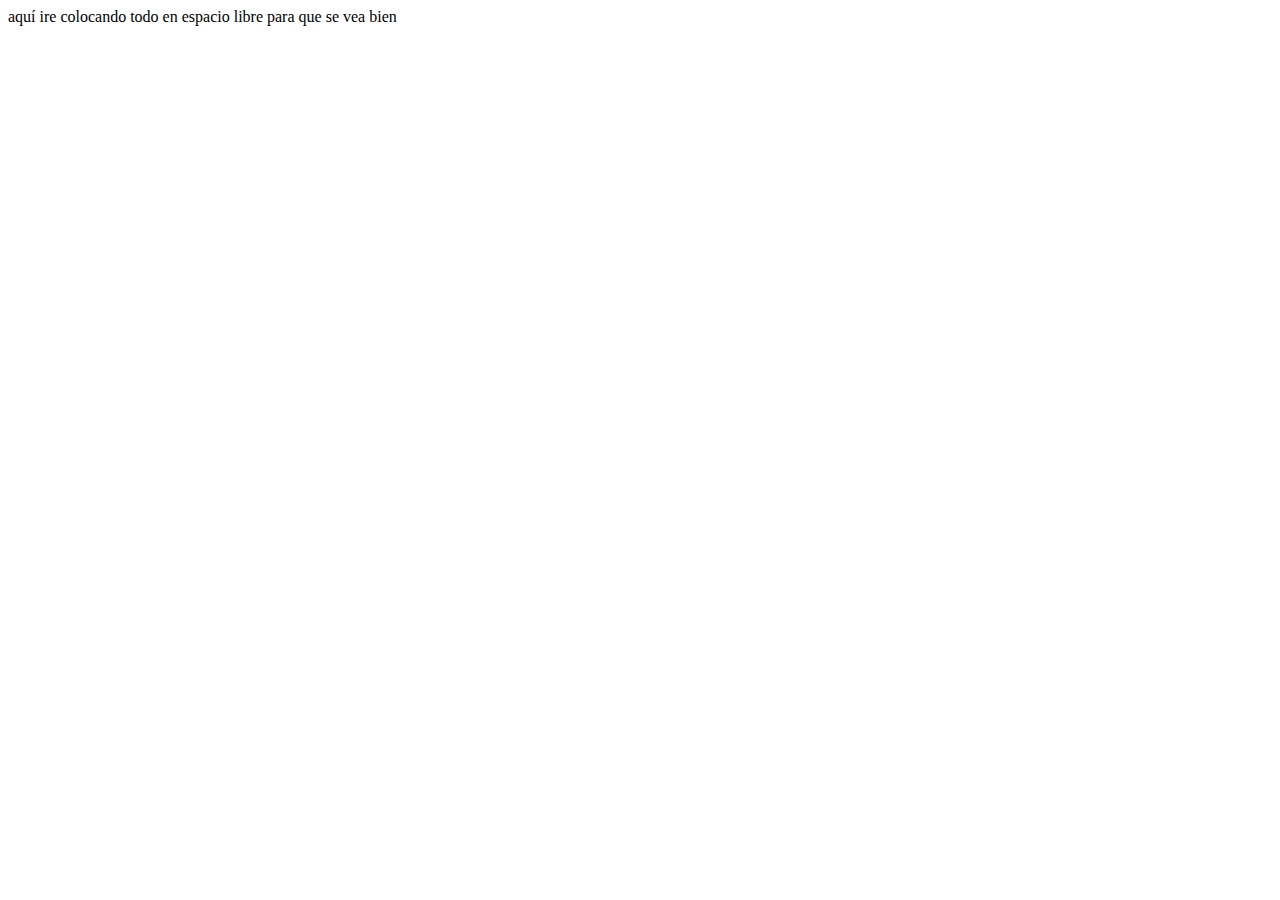
==== index.html @ 123a39c2 "init repository" ====
<!DOCTYPE html>
<html lang="es">
<head>
    <meta charset="UTF-8">
    <meta name="viewport" content="width=device-width, initial-scale=1.0">
    <title>Gano Excel | Ribhelly</title>
    <link rel="stylesheet" href="assets/css/index.css">
</head>
<body>
    aquí ire colocando todo en espacio libre para que se vea bien

    <script src="./js//index.js"></script>
</body>
</html>
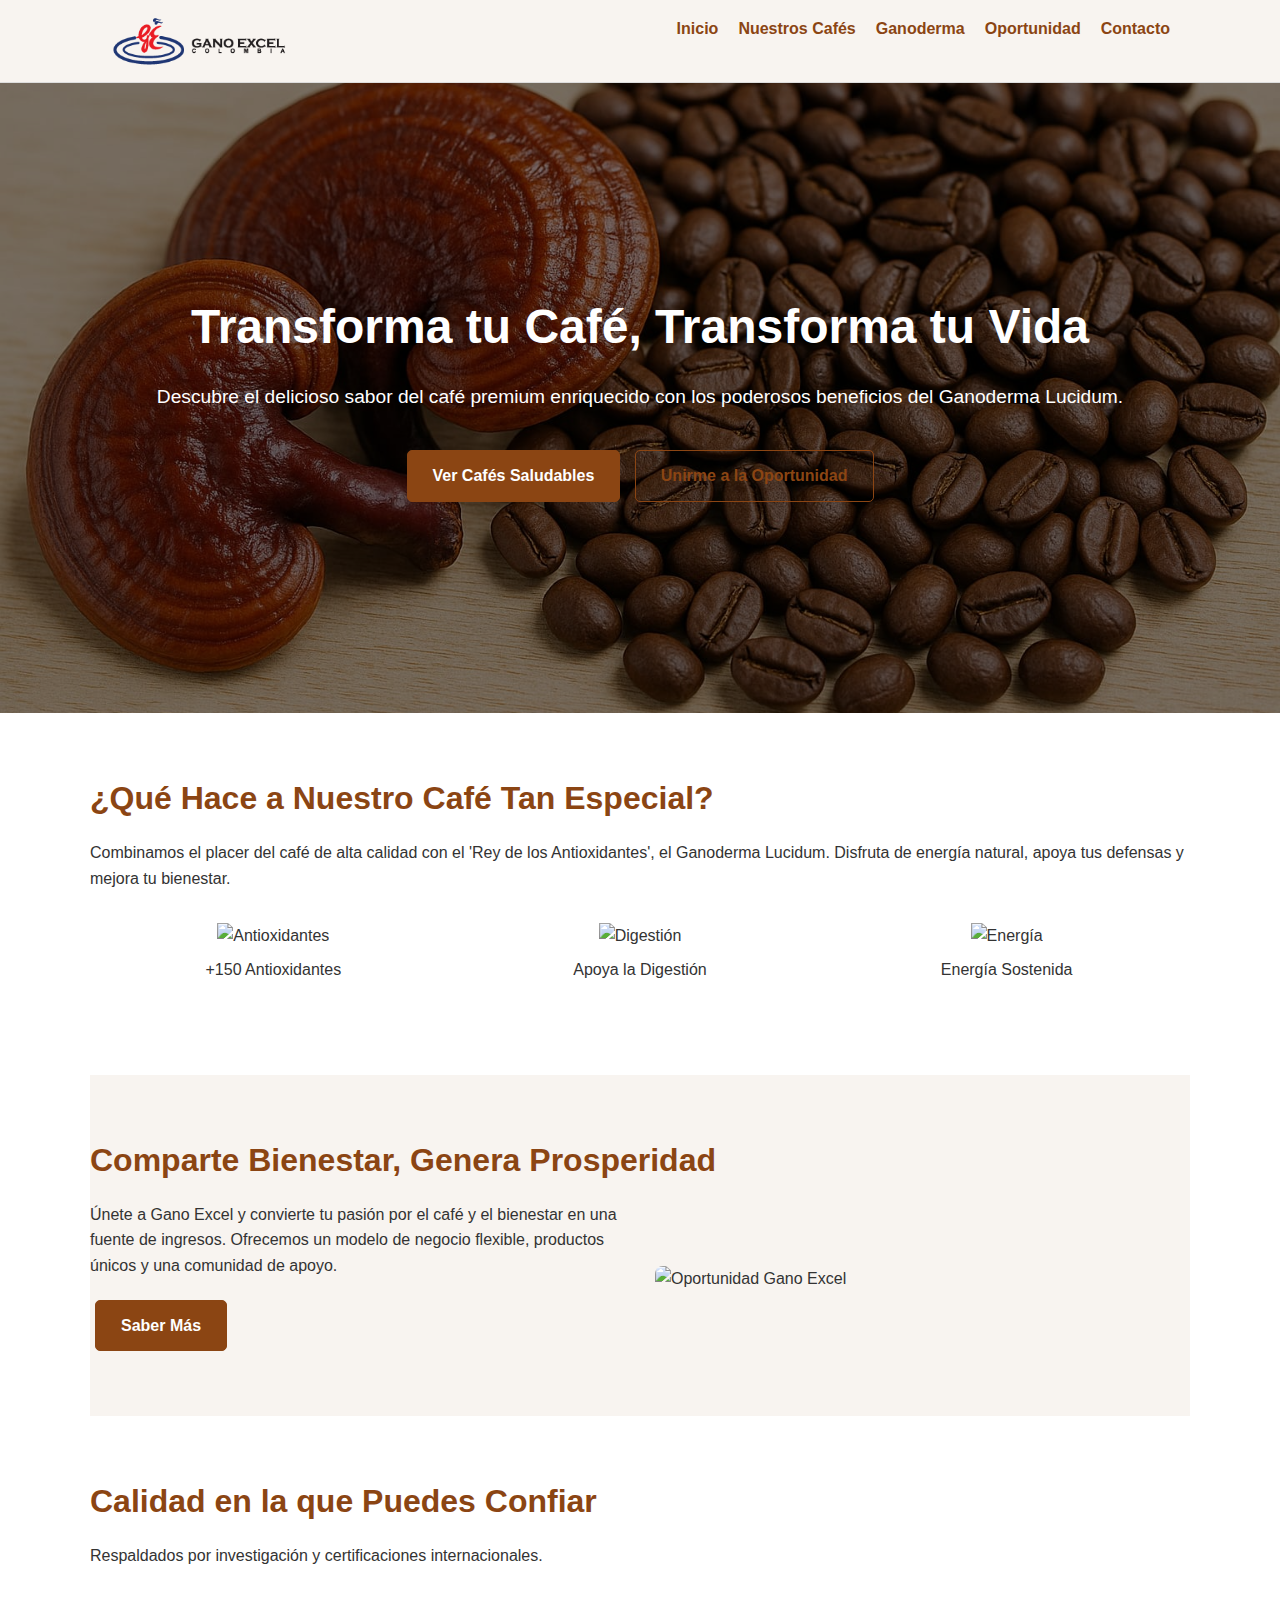
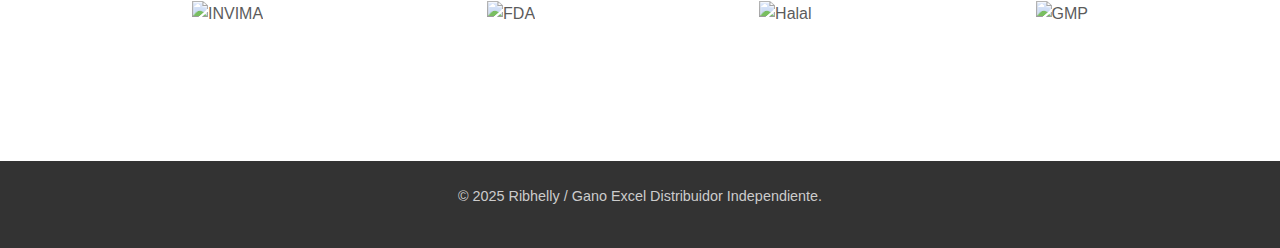
==== commit 86ab2fc1: "se agrega página principal, faltan adicionar imagenes y logos" ====
--- a/index.html
+++ b/index.html
@@ -3,12 +3,79 @@
 <head>
     <meta charset="UTF-8">
     <meta name="viewport" content="width=device-width, initial-scale=1.0">
-    <title>Gano Excel | Ribhelly</title>
-    <link rel="stylesheet" href="assets/css/index.css">
+    <title>Gano Excel Café y Oportunidad</title>
+    <link rel="stylesheet" href="/assets/css/index.css">
 </head>
 <body>
-    aquí ire colocando todo en espacio libre para que se vea bien
+    <header>
+        <div class="container">
+            <img src="/assets/img/logo_ganoexcel.png" alt="Gano Excel Logo" class="logo">
+            <nav>
+                <button class="menu-toggle" aria-label="Toggle menu">☰</button>
+                <ul class="nav-menu">
+                    <li><a href="index.html">Inicio</a></li>
+                    <li><a href="productos.html">Nuestros Cafés</a></li>
+                    <li><a href="ganoderma.html">Ganoderma</a></li>
+                    <li><a href="oportunidad.html">Oportunidad</a></li>
+                    <li><a href="contacto.html">Contacto</a></li>
+                </ul>
+            </nav>
+        </div>
+    </header>
 
-    <script src="./js//index.js"></script>
+    <main>
+        <section id="hero">
+            <div class="container hero-content">
+                <h1>Transforma tu Café, Transforma tu Vida</h1>
+                <p>Descubre el delicioso sabor del café premium enriquecido con los poderosos beneficios del Ganoderma Lucidum.</p>
+                <div class="hero-buttons">
+                    <a href="productos.html" class="btn btn-primary">Ver Cafés Saludables</a>
+                    <a href="oportunidad.html" class="btn btn-secondary">Unirme a la Oportunidad</a>
+                </div>
+            </div>
+        </section>
+
+        <section id="porque-gano" class="container section-padding">
+            <h2>¿Qué Hace a Nuestro Café Tan Especial?</h2>
+            <p>Combinamos el placer del café de alta calidad con el 'Rey de los Antioxidantes', el Ganoderma Lucidum. Disfruta de energía natural, apoya tus defensas y mejora tu bienestar.</p>
+            <div class="features">
+                <div><img src="images/icon-antioxidant.png" alt="Antioxidantes"> <p>+150 Antioxidantes</p></div>
+                <div><img src="images/icon-digestive.png" alt="Digestión"> <p>Apoya la Digestión</p></div>
+                <div><img src="images/icon-energy.png" alt="Energía"> <p>Energía Sostenida</p></div>
+            </div>
+        </section>
+
+        <section id="oportunidad-intro" class="container section-padding bg-light">
+             <h2>Comparte Bienestar, Genera Prosperidad</h2>
+             <div class="split-content">
+                 <div>
+                    <p>Únete a Gano Excel y convierte tu pasión por el café y el bienestar en una fuente de ingresos. Ofrecemos un modelo de negocio flexible, productos únicos y una comunidad de apoyo.</p>
+                    <a href="oportunidad.html" class="btn btn-primary">Saber Más</a>
+                 </div>
+                 <div>
+                     <img src="images/oportunidad-imagen.jpg" alt="Oportunidad Gano Excel">
+                 </div>
+             </div>
+        </section>
+
+         <section id="confianza" class="container section-padding">
+            <h2>Calidad en la que Puedes Confiar</h2>
+             <p>Respaldados por investigación y certificaciones internacionales.</p>
+            <div class="logos-confianza">
+                <img src="images/logo-invima.png" alt="INVIMA">
+                <img src="images/logo-fda.png" alt="FDA">
+                <img src="images/logo-halal.png" alt="Halal">
+                <img src="images/logo-gmp.png" alt="GMP">
+            </div>
+        </section>
+    </main>
+
+    <footer>
+        <div class="container">
+            <p>© 2025 Ribhelly / Gano Excel Distribuidor Independiente.</p>
+        </div>
+    </footer>
+
+    <script src="/js/index.js"></script>
 </body>
 </html>--- a/assets/css/index.css
+++ b/assets/css/index.css
@@ -0,0 +1,458 @@
+/* --- Resets y Variables --- */
+:root {
+    --primary-color: #8B4513; /* Marrón Café */
+    --secondary-color: #DAA520; /* Dorado */
+    --accent-color: #D2691E; /* Marrón Rojizo */
+    --light-bg: #F8F4F0; /* Crema claro */
+    --dark-text: #333;
+    --light-text: #FFF;
+    --font-primary: 'Lato', sans-serif; /* Ejemplo - Necesitas importarla o usar fuentes del sistema */
+    --font-secondary: 'Montserrat', sans-serif; /* Ejemplo */
+}
+
+* {
+    margin: 0;
+    padding: 0;
+    box-sizing: border-box;
+}
+
+body {
+    font-family: var(--font-primary);
+    color: var(--dark-text);
+    line-height: 1.6;
+    background-color: #fff;
+}
+
+.container {
+    max-width: 1100px;
+    margin: 0 auto;
+    padding: 0 20px;
+}
+
+/* --- Header y Navegación --- */
+header {
+    background-color: var(--light-bg);
+    padding: 1rem 0;
+    border-bottom: 1px solid #ddd;
+    position: sticky;
+    top: 0;
+    z-index: 1000;
+}
+
+header .container {
+    display: flex;
+    justify-content: space-between;
+    align-items: center;
+}
+
+.logo {
+    height: 50px; /* Ajusta según tu logo */
+}
+
+.nav-menu {
+    list-style: none;
+    display: flex;
+}
+
+.nav-menu li {
+    margin-left: 20px;
+}
+
+.nav-menu a {
+    text-decoration: none;
+    color: var(--primary-color);
+    font-weight: bold;
+    transition: color 0.3s ease;
+}
+
+.nav-menu a:hover, .nav-menu a.active {
+    color: var(--secondary-color);
+}
+
+.menu-toggle {
+    display: none; /* Oculto en desktop */
+    background: none;
+    border: none;
+    font-size: 2rem;
+    cursor: pointer;
+    color: var(--primary-color);
+}
+
+/* --- Estilos Generales --- */
+h1, h2, h3 {
+    font-family: var(--font-secondary);
+    margin-bottom: 1rem;
+    color: var(--primary-color);
+}
+
+h1 { font-size: 2.5rem; }
+h2 { font-size: 2rem; }
+h3 { font-size: 1.5rem; }
+
+p {
+    margin-bottom: 1rem;
+}
+
+ul, ol {
+    margin-left: 20px;
+    margin-bottom: 1rem;
+}
+
+li {
+    margin-bottom: 0.5rem;
+}
+
+.section-padding {
+    padding: 60px 0;
+}
+
+.bg-light {
+    background-color: var(--light-bg);
+}
+
+.featured-image {
+    max-width: 100%;
+    height: auto;
+    margin-bottom: 2rem;
+    border-radius: 8px;
+    box-shadow: 0 4px 8px rgba(0,0,0,0.1);
+}
+
+/* --- Botones --- */
+.btn {
+    display: inline-block;
+    padding: 12px 25px;
+    text-decoration: none;
+    border-radius: 5px;
+    font-weight: bold;
+    margin: 5px;
+    cursor: pointer;
+    transition: background-color 0.3s ease, color 0.3s ease;
+    text-align: center;
+}
+
+.btn-primary {
+    background-color: var(--primary-color);
+    color: var(--light-text);
+    border: 1px solid var(--primary-color);
+}
+
+.btn-primary:hover {
+    background-color: var(--accent-color);
+    border-color: var(--accent-color);
+}
+
+.btn-secondary {
+    background-color: transparent;
+    color: var(--primary-color);
+    border: 1px solid var(--primary-color);
+}
+
+.btn-secondary:hover {
+    background-color: var(--primary-color);
+    color: var(--light-text);
+}
+
+/* --- Hero Section --- */
+#hero {
+    background: url('images/hero-background.jpg') no-repeat center center/cover; /* Reemplaza imagen */
+    color: var(--light-text);
+    min-height: 70vh;
+    display: flex;
+    align-items: center;
+    text-align: center;
+    position: relative; /* Para el overlay */
+}
+/* Overlay opcional para mejorar legibilidad del texto */
+#hero::before {
+    content: '';
+    position: absolute;
+    top: 0;
+    left: 0;
+    width: 100%;
+    height: 100%;
+    background-color: rgba(0, 0, 0, 0.5); /* Ajusta opacidad */
+    z-index: 1;
+}
+.hero-content {
+     position: relative; /* Para estar sobre el overlay */
+     z-index: 2;
+}
+
+
+#hero h1 {
+    font-size: 3rem;
+    margin-bottom: 1rem;
+    color: var(--light-text);
+}
+
+#hero p {
+    font-size: 1.2rem;
+    margin-bottom: 2rem;
+}
+
+.hero-buttons {
+    margin-top: 1rem;
+}
+
+/* --- Sección Porque Gano --- */
+#porque-gano .features {
+    display: flex;
+    justify-content: space-around;
+    text-align: center;
+    margin-top: 2rem;
+    flex-wrap: wrap;
+}
+#porque-gano .features div {
+    flex-basis: 30%;
+    margin-bottom: 1rem;
+}
+#porque-gano .features img {
+    height: 50px; /* Ajusta tamaño */
+    margin-bottom: 0.5rem;
+}
+
+/* --- Sección Oportunidad Intro --- */
+.split-content {
+    display: flex;
+    align-items: center;
+    gap: 30px;
+    flex-wrap: wrap;
+}
+.split-content > div {
+    flex: 1;
+    min-width: 280px;
+}
+.split-content img {
+    max-width: 100%;
+    border-radius: 8px;
+}
+
+/* --- Sección Confianza --- */
+.logos-confianza {
+    display: flex;
+    justify-content: space-around;
+    align-items: center;
+    flex-wrap: wrap;
+    margin-top: 2rem;
+    gap: 20px;
+}
+.logos-confianza img {
+    height: 60px; /* Ajusta tamaño */
+    opacity: 0.8;
+}
+
+/* --- Grid de Productos --- */
+.product-grid {
+    display: grid;
+    grid-template-columns: repeat(auto-fit, minmax(250px, 1fr));
+    gap: 30px;
+    margin-top: 2rem;
+}
+
+.product-card {
+    border: 1px solid #eee;
+    border-radius: 8px;
+    padding: 20px;
+    text-align: center;
+    background-color: #fff;
+    box-shadow: 0 2px 5px rgba(0,0,0,0.05);
+    transition: transform 0.3s ease, box-shadow 0.3s ease;
+}
+
+.product-card:hover {
+    transform: translateY(-5px);
+    box-shadow: 0 8px 15px rgba(0,0,0,0.1);
+}
+
+.product-card img {
+    max-width: 80%;
+    height: 150px; /* Ajusta según necesidad */
+    object-fit: contain;
+    margin-bottom: 1rem;
+}
+
+.product-card h3 {
+    margin-bottom: 0.5rem;
+    font-size: 1.2rem;
+}
+.product-card p {
+    font-size: 0.9rem;
+    margin-bottom: 1rem;
+}
+.product-card strong {
+     color: var(--accent-color);
+     font-size: 1.1rem;
+     display: block;
+     margin-bottom: 1rem;
+}
+
+
+/* --- Página Ganoderma & Oportunidad --- */
+/* (Usan estilos generales, puedes añadir específicos si necesitas) */
+#ganoderma li, #oportunidad li {
+    display: flex;
+    align-items: center;
+    gap: 10px;
+}
+#ganoderma li img, #oportunidad li img {
+    height: 25px;
+}
+
+/* --- Página Contacto --- */
+.contact-container {
+    display: flex;
+    gap: 40px;
+    flex-wrap: wrap;
+}
+.contact-form, .contact-info {
+    flex: 1;
+    min-width: 300px;
+}
+.contact-form label {
+    display: block;
+    margin-bottom: 5px;
+    font-weight: bold;
+}
+.contact-form input,
+.contact-form select,
+.contact-form textarea {
+    width: 100%;
+    padding: 10px;
+    margin-bottom: 15px;
+    border: 1px solid #ccc;
+    border-radius: 4px;
+}
+.contact-form button {
+    width: 100%;
+}
+.contact-info h3 {
+    margin-top: 1.5rem;
+}
+.social-links a {
+    margin-right: 10px;
+}
+.social-links img {
+    height: 30px;
+    opacity: 0.7;
+    transition: opacity 0.3s ease;
+}
+.social-links img:hover {
+    opacity: 1;
+}
+
+/* --- Footer --- */
+footer {
+    background-color: var(--dark-text);
+    color: #ccc;
+    text-align: center;
+    padding: 1.5rem 0;
+    margin-top: 40px;
+    font-size: 0.9rem;
+}
+
+/* --- Responsividad Básica --- */
+@media (max-width: 768px) {
+    h1 { font-size: 2rem; }
+    h2 { font-size: 1.7rem; }
+    #hero h1 { font-size: 2.2rem; }
+
+    header .container {
+        position: relative;
+    }
+
+    .menu-toggle {
+        display: block; /* Mostrar en móvil */
+        position: absolute;
+        right: 20px;
+        top: 50%;
+        transform: translateY(-50%);
+    }
+
+    .nav-menu {
+        display: none; /* Ocultar menú normal */
+        flex-direction: column;
+        width: 100%;
+        background-color: var(--light-bg);
+        position: absolute;
+        top: 100%; /* Debajo del header */
+        left: 0;
+        padding: 1rem 0;
+        box-shadow: 0 4px 8px rgba(0,0,0,0.1);
+    }
+
+     .nav-menu.active { /* Clase que añade JS */
+        display: flex;
+    }
+
+    .nav-menu li {
+        margin: 10px 20px;
+        text-align: center;
+    }
+
+     .split-content {
+        flex-direction: column;
+    }
+     .split-content img {
+        margin-top: 1rem;
+    }
+     .contact-container {
+         flex-direction: column;
+     }
+
+}
+
+#hero {
+    
+    color: var(--light-text);
+    min-height: 70vh;
+    display: flex;
+    align-items: center;
+    text-align: center;
+    position: relative; 
+
+    background-image: url('/assets//img//hero_bg.jpg');
+    background-repeat: no-repeat;
+    background-position: center center; 
+    background-size: cover; 
+}
+
+#hero::before {
+    content: '';
+    position: absolute;
+    top: 0;
+    left: 0;
+    width: 100%;
+    height: 100%;
+    background-color: rgba(0, 0, 0, 0.5); 
+    z-index: 1; 
+}
+
+.hero-content {
+     position: relative; 
+     z-index: 2;
+     padding: 20px; 
+}
+
+#hero h1 {
+    font-size: 3rem;
+    margin-bottom: 1rem;
+    color: var(--light-text); 
+}
+
+#hero p {
+    font-size: 1.2rem;
+    margin-bottom: 2rem;
+    color: var(--light-text); 
+}
+
+.hero-buttons {
+    margin-top: 1rem;
+}
+
+
+@media (max-width: 768px) {
+    #hero h1 {
+        font-size: 2.2rem;
+    }
+}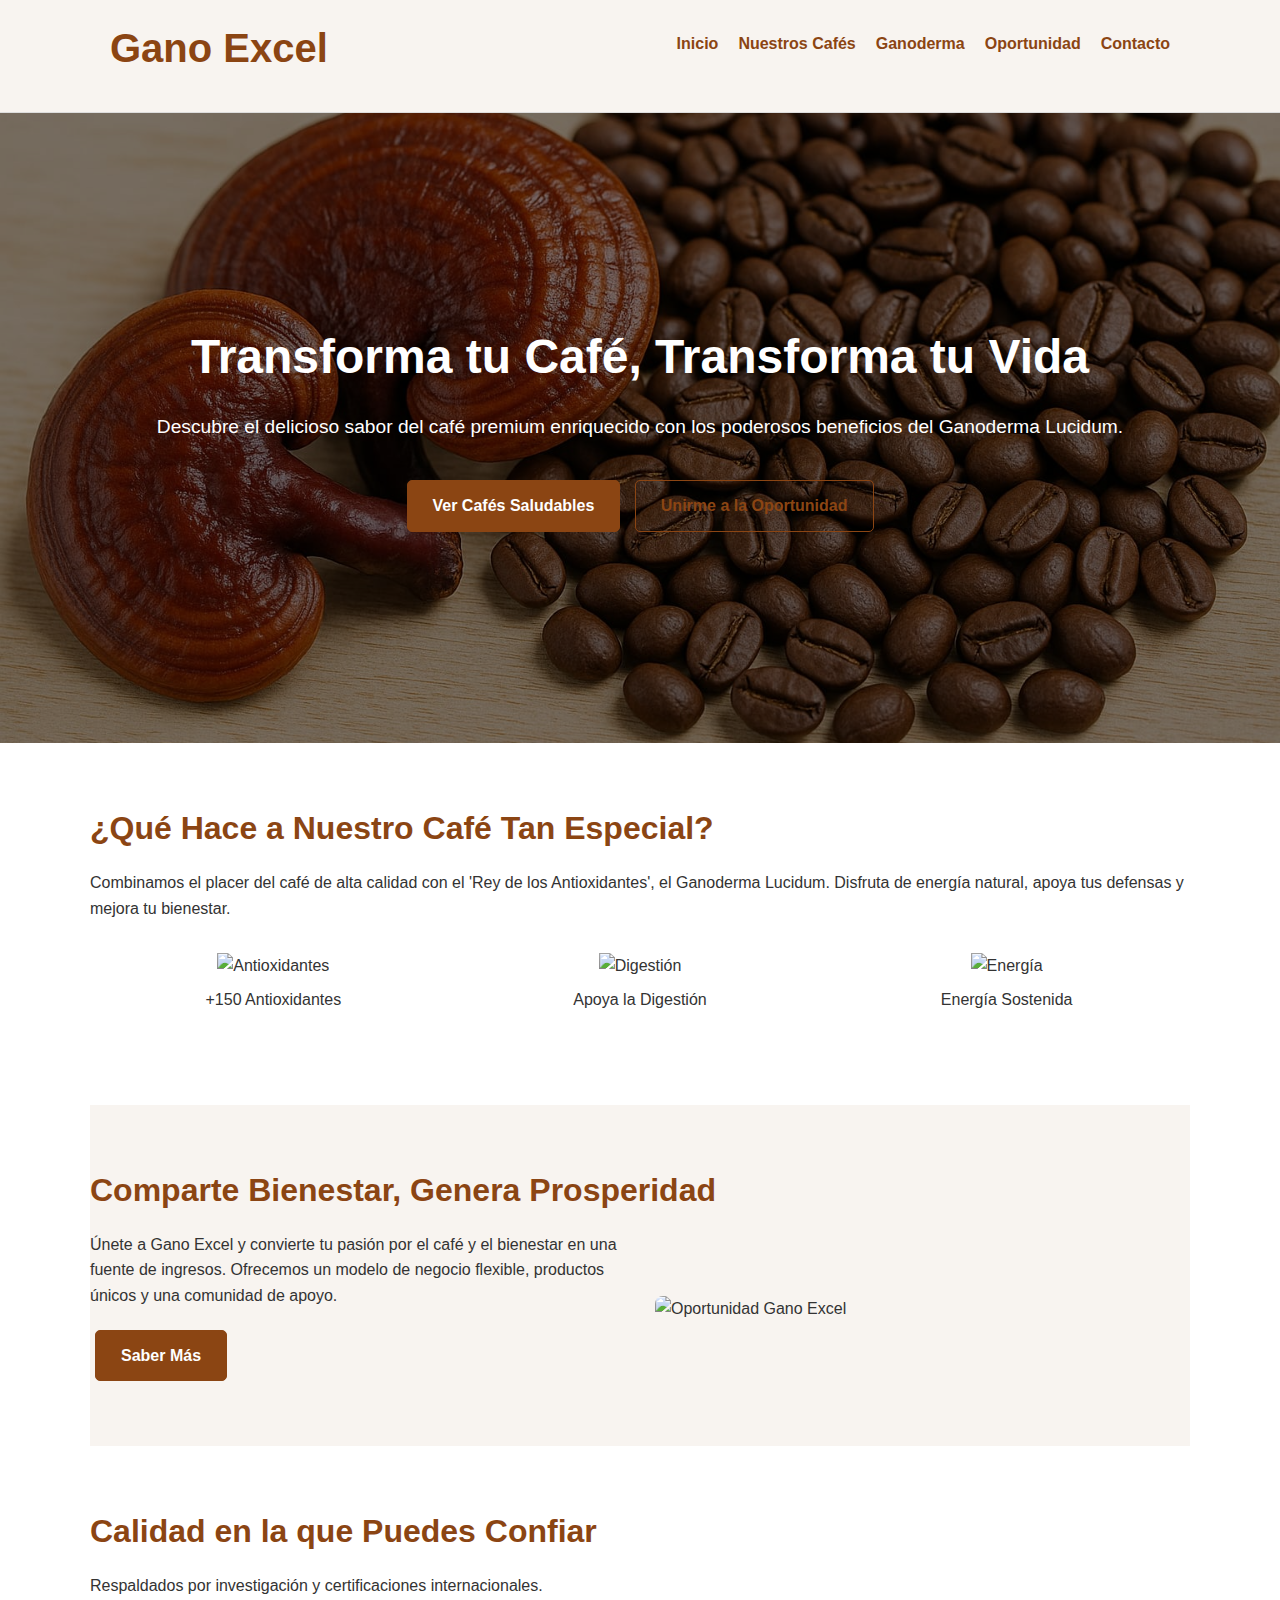
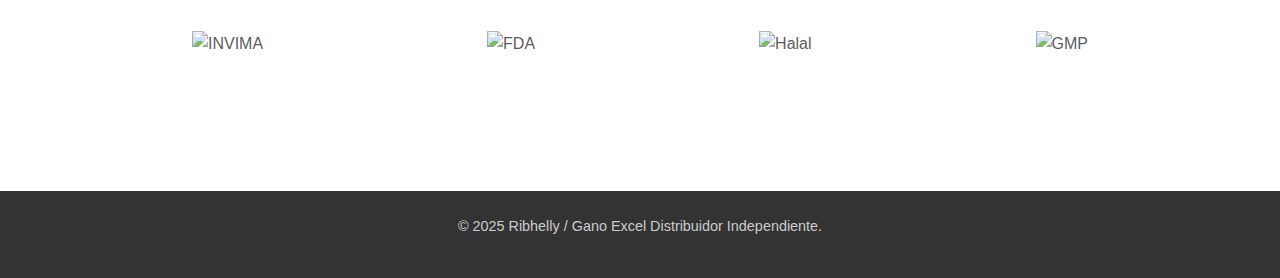
==== commit 8f02df63: "change name of logo" ====
--- a/index.html
+++ b/index.html
@@ -9,7 +9,8 @@
 <body>
     <header>
         <div class="container">
-            <img src="/assets/img/logo_ganoexcel.png" alt="Gano Excel Logo" class="logo">
+            <!--<img src="/assets/img/logo_ganoexcel.png" alt="Gano Excel Logo" class="logo">-->
+            <h1>Gano Excel</h1>
             <nav>
                 <button class="menu-toggle" aria-label="Toggle menu">☰</button>
                 <ul class="nav-menu">
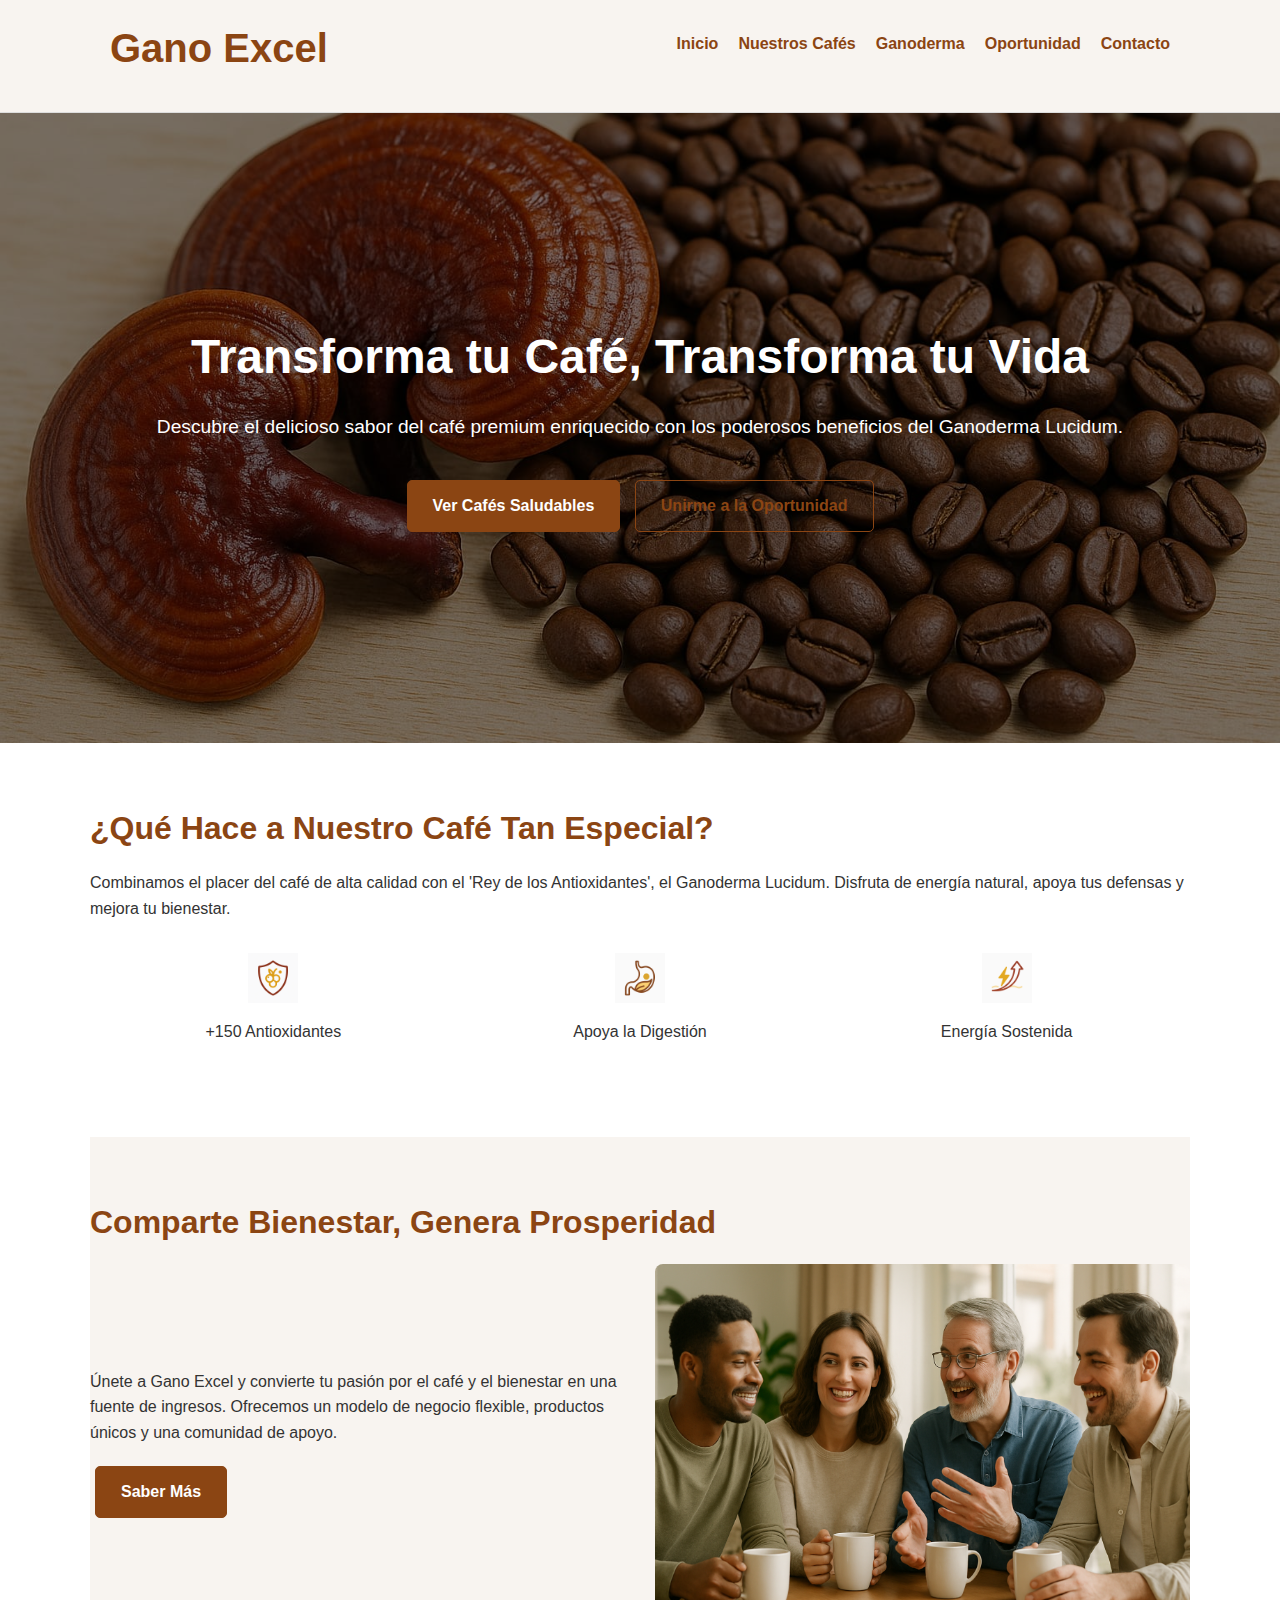
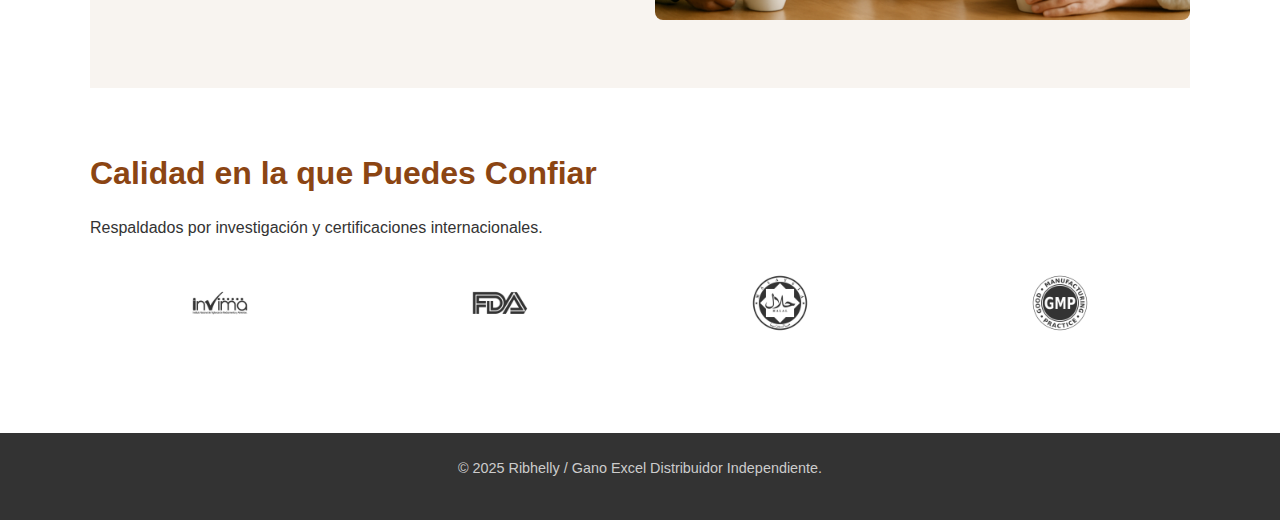
==== commit e7131991: "ajustes finales" ====
--- a/index.html
+++ b/index.html
@@ -14,11 +14,11 @@
             <nav>
                 <button class="menu-toggle" aria-label="Toggle menu">☰</button>
                 <ul class="nav-menu">
-                    <li><a href="index.html">Inicio</a></li>
-                    <li><a href="productos.html">Nuestros Cafés</a></li>
-                    <li><a href="ganoderma.html">Ganoderma</a></li>
-                    <li><a href="oportunidad.html">Oportunidad</a></li>
-                    <li><a href="contacto.html">Contacto</a></li>
+                    <li><a href="/index.html">Inicio</a></li>
+                    <li><a href="/page/productos.html">Nuestros Cafés</a></li>
+                    <li><a href="/page/ganoderma.html">Ganoderma</a></li>
+                    <li><a href="/page/oportunidad.html">Oportunidad</a></li>
+                    <li><a href="/page/contacto.html">Contacto</a></li>
                 </ul>
             </nav>
         </div>
@@ -30,8 +30,8 @@
                 <h1>Transforma tu Café, Transforma tu Vida</h1>
                 <p>Descubre el delicioso sabor del café premium enriquecido con los poderosos beneficios del Ganoderma Lucidum.</p>
                 <div class="hero-buttons">
-                    <a href="productos.html" class="btn btn-primary">Ver Cafés Saludables</a>
-                    <a href="oportunidad.html" class="btn btn-secondary">Unirme a la Oportunidad</a>
+                    <a href="/page/productos.html" class="btn btn-primary">Ver Cafés Saludables</a>
+                    <a href="/page/oportunidad.html" class="btn btn-secondary">Unirme a la Oportunidad</a>
                 </div>
             </div>
         </section>
@@ -40,9 +40,9 @@
             <h2>¿Qué Hace a Nuestro Café Tan Especial?</h2>
             <p>Combinamos el placer del café de alta calidad con el 'Rey de los Antioxidantes', el Ganoderma Lucidum. Disfruta de energía natural, apoya tus defensas y mejora tu bienestar.</p>
             <div class="features">
-                <div><img src="images/icon-antioxidant.png" alt="Antioxidantes"> <p>+150 Antioxidantes</p></div>
-                <div><img src="images/icon-digestive.png" alt="Digestión"> <p>Apoya la Digestión</p></div>
-                <div><img src="images/icon-energy.png" alt="Energía"> <p>Energía Sostenida</p></div>
+                <div><img src="/assets/img/antioxidantes.png" alt="Antioxidantes"> <p>+150 Antioxidantes</p></div>
+                <div><img src="/assets/img/digestion.png" alt="Digestión"> <p>Apoya la Digestión</p></div>
+                <div><img src="/assets/img/energia.png" alt="Energía"> <p>Energía Sostenida</p></div>
             </div>
         </section>
 
@@ -51,10 +51,10 @@
              <div class="split-content">
                  <div>
                     <p>Únete a Gano Excel y convierte tu pasión por el café y el bienestar en una fuente de ingresos. Ofrecemos un modelo de negocio flexible, productos únicos y una comunidad de apoyo.</p>
-                    <a href="oportunidad.html" class="btn btn-primary">Saber Más</a>
+                    <a href="/page/oportunidad.html" class="btn btn-primary">Saber Más</a>
                  </div>
                  <div>
-                     <img src="images/oportunidad-imagen.jpg" alt="Oportunidad Gano Excel">
+                     <img src="/assets/img/sharedoportuniti.png" alt="Oportunidad Gano Excel">
                  </div>
              </div>
         </section>
@@ -63,10 +63,10 @@
             <h2>Calidad en la que Puedes Confiar</h2>
              <p>Respaldados por investigación y certificaciones internacionales.</p>
             <div class="logos-confianza">
-                <img src="images/logo-invima.png" alt="INVIMA">
-                <img src="images/logo-fda.png" alt="FDA">
-                <img src="images/logo-halal.png" alt="Halal">
-                <img src="images/logo-gmp.png" alt="GMP">
+                <img src="/assets/img/invima-logo.png" alt="INVIMA">
+                <img src="/assets/img/fda-logo.png" alt="FDA">
+                <img src="/assets/img/halal-malaysia.png" alt="Halal">
+                <img src="/assets/img/gmp-logo.png" alt="GMP">
             </div>
         </section>
     </main>
--- a/assets/css/index.css
+++ b/assets/css/index.css
@@ -455,4 +455,40 @@
     #hero h1 {
         font-size: 2.2rem;
     }
+}
+
+
+.lista-beneficios {
+    list-style: none;
+    padding-left: 0;
+    margin-top: 1.5rem; 
+    display: grid;
+    grid-template-columns: 1fr; 
+    gap: 1rem; 
+}
+
+.lista-beneficios li {
+    display: flex; 
+    align-items: center;
+    gap: 15px; 
+    font-size: 1rem; 
+}
+
+.lista-beneficios li img {
+    height: 30px;
+    width: 30px;
+    flex-shrink: 0; 
+}
+
+@media (min-width: 768px) {
+    .lista-beneficios {
+        grid-template-columns: repeat(2, 1fr); 
+        gap: 1rem 2rem; 
+    }
+}
+
+@media (min-width: 992px) {
+    .lista-beneficios {
+        grid-template-columns: repeat(3, 1fr);
+    }
 }